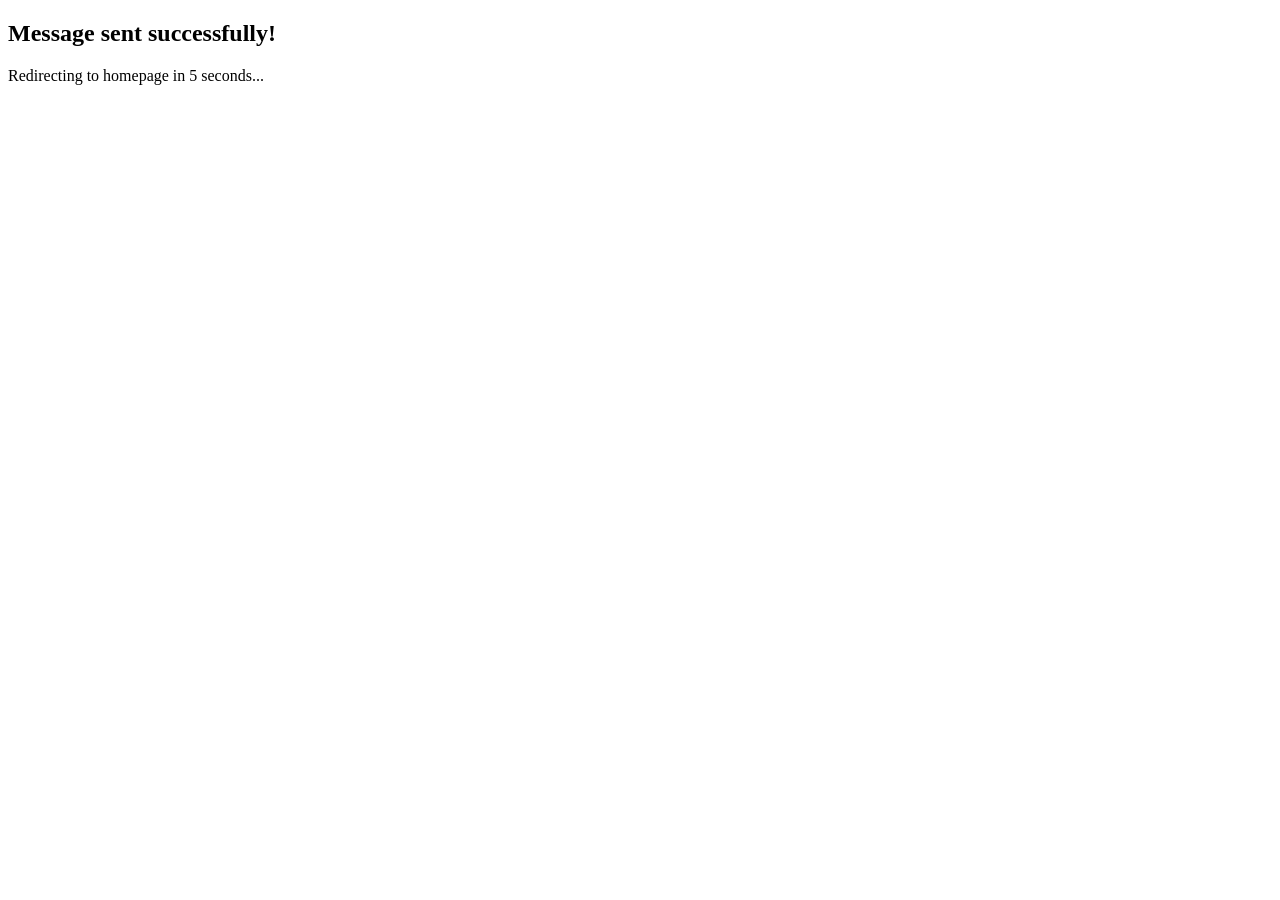
==== thankyou.html @ eb83bc92 "redirect" ====
<!DOCTYPE html>
<html>
<head>
  <title>Thank You</title>
</head>

<body>

  <h2>Message sent successfully!</h2>
  <p>Redirecting to homepage in 5 seconds...</p>

  <script>
    setTimeout(function () {

      // Redirect to homepage
      window.location.href = "/";

    }, 5000);
  </script>

</body>
</html>
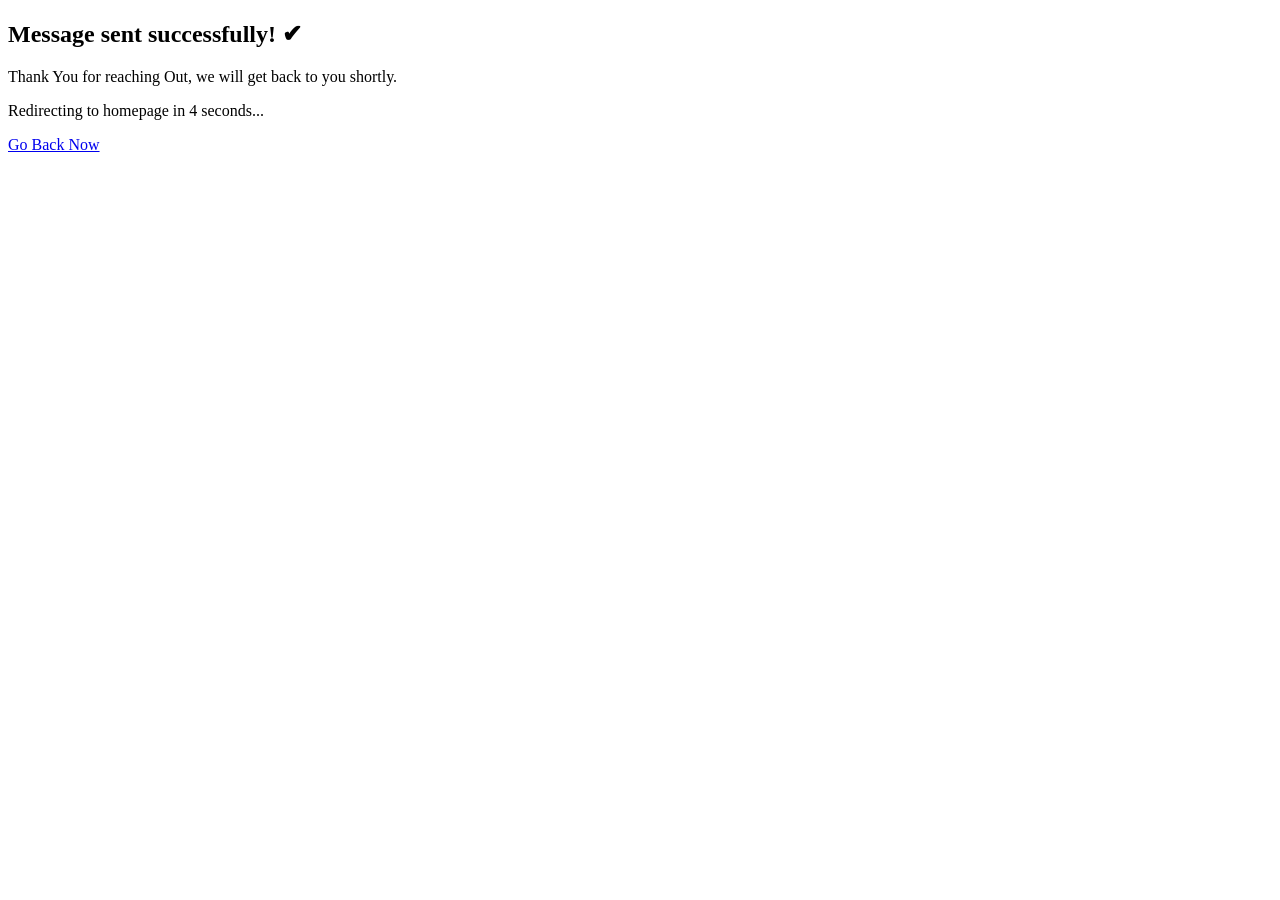
==== commit 29837625: "edit" ====
--- a/thankyou.html
+++ b/thankyou.html
@@ -6,16 +6,23 @@
 
 <body>
 
-  <h2>Message sent successfully!</h2>
-  <p>Redirecting to homepage in 5 seconds...</p>
+  <h2>Message sent successfully! ✔</h2>
+  <p>
+      Thank You for reaching Out, we will get back to you shortly.
+  </p>
+  <p>Redirecting to homepage in <span id="countdown"> 5 </span>  seconds...</p>
+  <a href="index.html">Go Back Now</a>
+
 
   <script>
-    setTimeout(function () {
-
-      // Redirect to homepage
-      window.location.href = "/";
-
-    }, 5000);
+    let seconds = 5;
+    setInterval(()=>{
+      seconds --;
+      document.getElementById('countdown').textContent = seconds;
+      if (seconds <= 0) {
+        window.location.href = 'index.html';
+      }
+    }, 1000)
   </script>
 
 </body>
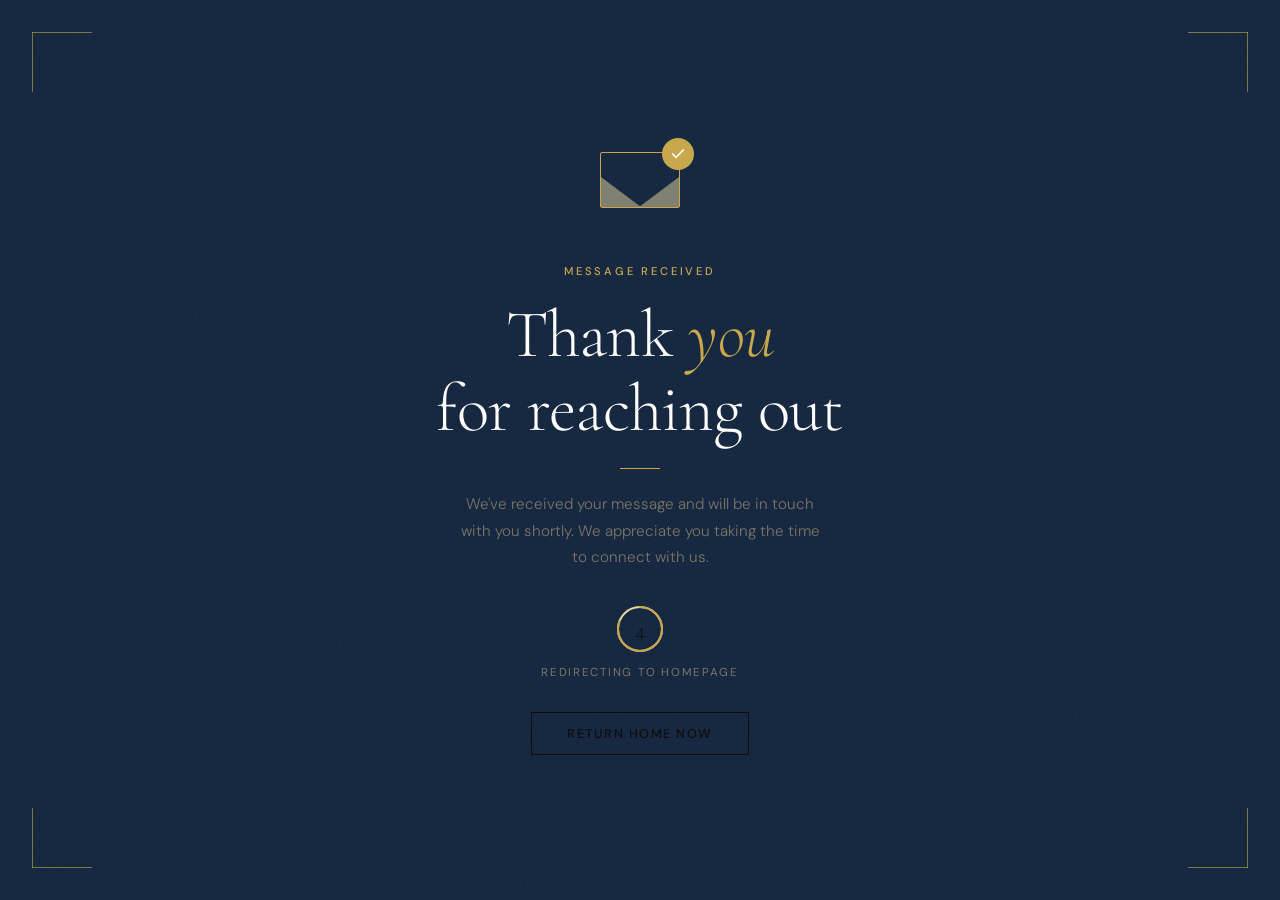
==== commit 80b7af9d: "updated the thank you page" ====
--- a/thankyou.html
+++ b/thankyou.html
@@ -1,20 +1,88 @@
-<!DOCTYPE html>
+<!-- <!DOCTYPE html>
 <html>
 <head>
   <title>Thank You</title>
+  <link rel="stylesheet" href="new.css">
+  <link rel="stylesheet" href="thanks.css">
 </head>
 
 <body>
-
-  <h2>Message sent successfully! ✔</h2>
-  <p>
+<div class="thnkmsg">
+  <div class="msgcnts">
+  <h1 class="line-gold">Message sent Successfully! ✔</h1>
+  <p class="one">
       Thank You for reaching Out, we will get back to you shortly.
   </p>
-  <p>Redirecting to homepage in <span id="countdown"> 5 </span>  seconds...</p>
-  <a href="index.html">Go Back Now</a>
+  <p class="hero-sub">Redirecting to homepage in <span id="countdown"> 5 </span>  seconds...</p>
+  
+  <div class="back"><a href="index.html">Go Back Now</a></div>
+</div>
+</div> -->
+<!DOCTYPE html>
+<html lang="en">
+<head>
+  <meta charset="UTF-8">
+  <meta name="viewport" content="width=device-width, initial-scale=1.0">
+  <title>Message Sent — Thank You</title>
+  <link href="https://fonts.googleapis.com/css2?family=Cormorant+Garamond:ital,wght@0,300;0,400;1,300&family=DM+Sans:wght@300;400;500&display=swap" rel="stylesheet">
+  <link rel="stylesheet" href="new.css">
+  <link rel="stylesheet" href="thanks.css">
+ 
+</head>
+<body>
 
+  <div class="corner tl"></div>
+  <div class="corner tr"></div>
+  <div class="corner bl"></div>
+  <div class="corner br"></div>
 
-  <script>
+  <div class="page">
+    <div class="card">
+
+      <div class="envelope-wrap">
+        <div class="envelope">
+          <div class="env-body">
+            <div class="env-flap"></div>
+            <div class="env-bottom-l"></div>
+            <div class="env-bottom-r"></div>
+          </div>
+        </div>
+        <div class="check-circle">
+          <svg viewBox="0 0 24 24"><polyline points="20 6 9 17 4 12"/></svg>
+        </div>
+      </div>
+
+      <p class="eyebrow">Message Received</p>
+
+      <h1>Thank <em>you</em><br>for reaching out</h1>
+
+      <div class="divider"></div>
+
+      <p class="body">
+        We've received your message and will be in touch with you shortly. We appreciate you taking the time to connect with us.
+      </p>
+
+      <div class="timer-wrap">
+        <div class="ring-container">
+          <svg class="ring-svg" width="52" height="52" viewBox="0 0 52 52">
+            <circle class="ring-bg" cx="26" cy="26" r="22"/>
+            <circle class="ring-progress" id="ringProgress" cx="26" cy="26" r="22"/>
+          </svg>
+          <span class="ring-number" id="countdownNum">5</span>
+        </div>
+        <span class="timer-label">Redirecting to homepage</span>
+      </div>
+
+      <a href="index.html" class="btn" id="homeBtn"><span>Return Home Now</span></a>
+
+    </div>
+  </div>
+
+  
+
+</body>
+</html>
+  <!-- <script>
     let seconds = 5;
     setInterval(()=>{
       seconds --;
@@ -23,7 +91,8 @@
         window.location.href = 'index.html';
       }
     }, 1000)
-  </script>
+  </script> -->
 
+  <script src="thanks.js"></script>
 </body>
 </html>
--- a/new.css
+++ b/new.css
@@ -0,0 +1,251 @@
+
+:root {
+  --navy: #0D1E33;
+  --navy-mid: #162840;
+  --navy-light: #1E3A57;
+  --gold: #C9A84C;
+  --gold-light: #E2C06A;
+  --gold-pale: rgba(201,168,76,0.12);
+  --gold-border: rgba(201,168,76,0.25);
+  --white: #FFFFFF;
+  --off-white: #F7F6F2;
+  --text-muted: rgba(255,255,255,0.45);
+  --text-dim: rgba(255,255,255,0.65);
+  --c-trade: #2A7F62;
+  --c-auto: #4A6FA5;
+  --c-agri: #5A8A3C;
+  --c-life: #A0547A;
+  --c-tech: #2980B9;
+  --c-energy: #C97B2A;
+  --c-edu: #6B5EA8;
+}
+*,*::before,*::after{box-sizing:border-box;margin:0;padding:0}
+html{scroll-behavior:smooth;font-size:16px}
+body{font-family:'Outfit',sans-serif;background:var(--navy);color:var(--white);overflow-x:hidden}
+h1,h2,h3,h4{font-family:'Playfair Display',serif}
+::-webkit-scrollbar{width:3px}
+::-webkit-scrollbar-track{background:var(--navy)}
+::-webkit-scrollbar-thumb{background:var(--gold)}
+
+/* ─── NAV ─────────────────────────────────────── */
+nav{position:fixed;top:0;left:0;right:0;z-index:200;padding:24px 60px;display:flex;align-items:center;justify-content:space-between;transition:all 0.5s ease}
+nav.solid{background:rgba(13,30,51,0.96);backdrop-filter:blur(16px);padding:16px 60px;border-bottom:1px solid var(--gold-border)}
+.logo{display:flex;align-items:center;gap:16px;text-decoration:none}
+.logo-mark{width:42px;height:42px;position:relative;flex-shrink:0}
+.logo-mark svg{width:100%;height:100%}
+.logo-text{font-family:'Playfair Display',serif;font-weight:700;font-size:17px;color:#fff;letter-spacing:1.5px;line-height:1}
+.logo-text em{display:block;font-style:normal;font-family:'Outfit',sans-serif;font-weight:400;font-size:9px;letter-spacing:5px;color:var(--gold);margin-top:3px;text-transform:uppercase}
+.nav-links{display:flex;align-items:center;gap:40px}
+.nav-links a{color:rgba(255,255,255,0.7);text-decoration:none;font-size:12px;letter-spacing:2px;text-transform:uppercase;font-weight:500;transition:color 0.2s}
+.nav-links a:hover{color:var(--gold)}
+.nav-btn{background:transparent;border:1px solid var(--gold);color:var(--gold)!important;padding:10px 26px;font-size:11px!important;letter-spacing:2.5px!important;transition:all 0.3s!important}
+.nav-btn:hover{background:var(--gold)!important;color:var(--navy)!important}
+.hamburger{display:none;flex-direction:column;gap:5px;cursor:pointer;padding:4px}
+.hamburger span{display:block;width:24px;height:1.5px;background:var(--white);transition:all 0.3s}
+
+/* ─── HERO ────────────────────────────────────── */
+.hero{min-height:100vh;background:var(--navy);position:relative;overflow:hidden;display:flex;flex-direction:column;justify-content:center}
+.hero-bg{position:absolute;inset:0;
+  background:
+    radial-gradient(ellipse 50% 70% at 15% 50%, rgba(201,168,76,0.06) 0%, transparent 60%),
+    radial-gradient(ellipse 60% 50% at 85% 30%, rgba(36,113,163,0.08) 0%, transparent 55%),
+    linear-gradient(160deg, #0D1E33 0%, #0A1828 50%, #0D1E33 100%);
+}
+.hero-lines{position:absolute;inset:0;overflow:hidden;pointer-events:none}
+.hero-lines::before{
+  content:'';position:absolute;inset:0;
+  background-image:
+    linear-gradient(rgba(201,168,76,0.03) 1px,transparent 1px),
+    linear-gradient(90deg,rgba(201,168,76,0.03) 1px,transparent 1px);
+  background-size:80px 80px;
+}
+.hero-arc{position:absolute;right:-100px;top:50%;transform:translateY(-50%);width:700px;height:700px;border-radius:50%;border:1px solid rgba(201,168,76,0.04);pointer-events:none}
+.hero-arc::before{content:'';position:absolute;inset:60px;border-radius:50%;border:1px solid rgba(201,168,76,0.04)}
+.hero-arc::after{content:'';position:absolute;inset:120px;border-radius:50%;border:1px solid rgba(201,168,76,0.04)}
+
+.hero-inner{position:relative;z-index:2;max-width:1300px;margin:0 auto;padding:0 60px;width:100%;padding-top:100px}
+.hero-eyebrow{display:inline-flex;align-items:center;gap:12px;margin-bottom:40px}
+.hero-eyebrow-line{width:48px;height:1px;background:var(--gold)}
+.hero-eyebrow span{font-size:11px;letter-spacing:5px;text-transform:uppercase;color:var(--gold);font-weight:500}
+
+.hero-headline{margin-bottom:24px}
+.hero-headline h1{font-size:clamp(48px,6.5vw,90px);font-weight:900;line-height:0.95;color:#fff;letter-spacing:-1px}
+.hero-headline h1 .line-gold{color:var(--gold)}
+.hero-headline h1 .line-outline{-webkit-text-stroke:1px rgba(255,255,255,0.35);-webkit-text-fill-color:transparent;color:transparent}
+
+.hero-sub{font-size:clamp(15px,1.5vw,19px);color:var(--text-dim);font-weight:300;line-height:1.8;max-width:560px;margin-bottom:56px;font-family:'Playfair Display',serif;font-style:italic}
+
+/* Divisions ticker in hero */
+.hero-divs{display:flex;flex-wrap:wrap;gap:12px;margin-bottom:64px}
+.hdiv{display:inline-flex;align-items:center;gap:9px;padding:10px 20px;border:1px solid rgba(255,255,255,0.1);border-radius:2px;background:rgba(255,255,255,0.03);transition:all 0.3s;cursor:default}
+.hdiv:hover{border-color:var(--dcolor,var(--gold));background:rgba(255,255,255,0.06)}
+.hdiv-dot{width:8px;height:8px;border-radius:50%;background:var(--dcolor,var(--gold));flex-shrink:0}
+.hdiv span{font-size:12px;letter-spacing:1px;color:rgba(255,255,255,0.65);font-weight:500;text-transform:uppercase;white-space:nowrap}
+
+.hero-actions{display:flex;align-items:center;gap:24px;flex-wrap:wrap}
+.btn-gold{background:var(--gold);color:var(--navy);padding:16px 44px;font-size:12px;font-weight:600;letter-spacing:2.5px;text-transform:uppercase;text-decoration:none;border:none;cursor:pointer;transition:all 0.3s;display:inline-block;font-family:'Outfit',sans-serif}
+.btn-gold:hover{background:var(--gold-light);transform:translateY(-2px);box-shadow:0 12px 32px rgba(201,168,76,0.25)}
+.btn-ghost{color:rgba(255,255,255,0.6);padding:16px 44px;font-size:12px;font-weight:500;letter-spacing:2.5px;text-transform:uppercase;text-decoration:none;border:1px solid rgba(255,255,255,0.15);transition:all 0.3s;display:inline-block;font-family:'Outfit',sans-serif}
+.btn-ghost:hover{border-color:var(--gold);color:var(--gold)}
+
+.hero-scroll{position:absolute;bottom:48px;left:60px;display:flex;align-items:center;gap:16px;z-index:2}
+.scroll-bar{width:1px;height:48px;background:linear-gradient(to bottom,var(--gold),transparent);animation:scrollpulse 2s ease-in-out infinite}
+@keyframes scrollpulse{0%,100%{opacity:0.6;transform:scaleY(1)}50%{opacity:1;transform:scaleY(1.15)}}
+.scroll-label{font-size:9px;letter-spacing:4px;text-transform:uppercase;color:rgba(255,255,255,0.3);writing-mode:vertical-rl}
+
+/* ─── TICKER STRIP ────────────────────────────── */
+.strip{background:var(--gold);padding:18px 0;overflow:hidden}
+.strip-track{display:flex;gap:0;animation:ticker 30s linear infinite;width:max-content}
+@keyframes ticker{from{transform:translateX(0)}to{transform:translateX(-50%)}}
+.strip-item{display:flex;align-items:center;gap:28px;padding:0 28px}
+.strip-item span{font-size:10px;font-weight:700;letter-spacing:3.5px;text-transform:uppercase;color:var(--navy);white-space:nowrap}
+.strip-item i{font-style:normal;color:rgba(13,30,51,0.35);font-size:18px;line-height:1}
+
+/* ─── SECTION BASE ────────────────────────────── */
+.section{padding:130px 0}
+.container{max-width:1300px;margin:0 auto;padding:0 60px}
+.label{display:flex;align-items:center;gap:16px;margin-bottom:18px}
+.label::before{content:'';width:36px;height:1px;background:var(--gold)}
+.label span{font-size:10px;letter-spacing:5px;text-transform:uppercase;color:var(--gold);font-weight:600}
+.section-title{font-size:clamp(36px,4vw,58px);color:var(--white);font-weight:700;line-height:1.05;margin-bottom:20px}
+.section-title.dark{color:var(--navy)}
+.section-body{font-size:17px;line-height:1.85;color:var(--text-dim);max-width:600px}
+.section-body.dark{color:rgba(13,30,51,0.65)}
+
+/* ─── ABOUT ───────────────────────────────────── */
+.about-section{background:var(--off-white);padding:130px 0}
+.about-grid{display:grid;grid-template-columns:1fr 1fr;gap:100px;align-items:center}
+.about-visual{position:relative;height:520px}
+.av-main{position:absolute;top:0;left:0;width:320px;height:360px;background:var(--navy);overflow:hidden}
+.av-main::after{content:'JJL';position:absolute;bottom:-10px;right:-10px;font-family:'Playfair Display',serif;font-size:120px;font-weight:900;color:rgba(201,168,76,0.06);line-height:1}
+.av-main-inner{position:relative;z-index:1;padding:40px;height:100%;display:flex;flex-direction:column;justify-content:flex-end}
+.av-main-inner h3{font-size:20px;color:#fff;font-weight:700;margin-bottom:8px}
+.av-main-inner p{font-size:13px;color:rgba(255,255,255,0.5);line-height:1.6}
+.av-gold{position:absolute;bottom:60px;right:0;width:200px;background:var(--gold);padding:28px}
+.av-gold-num{font-family:'Playfair Display',serif;font-size:52px;font-weight:900;color:var(--navy);line-height:1}
+.av-gold-label{font-size:10px;letter-spacing:2px;text-transform:uppercase;color:var(--navy);opacity:0.7;margin-top:4px}
+.av-white{position:absolute;top:160px;right:30px;width:160px;background:#fff;border:1px solid rgba(13,30,51,0.08);padding:22px;box-shadow:0 20px 60px rgba(13,30,51,0.1)}
+.av-white-num{font-family:'Playfair Display',serif;font-size:38px;font-weight:900;color:var(--navy);line-height:1}
+.av-white-label{font-size:10px;letter-spacing:1.5px;text-transform:uppercase;color:rgba(13,30,51,0.5);margin-top:4px}
+.about-pillars{display:flex;flex-direction:column;gap:0;margin-top:48px}
+.pillar{display:flex;align-items:flex-start;gap:20px;padding:20px 0;border-bottom:1px solid rgba(13,30,51,0.08)}
+.pillar:last-child{border-bottom:none}
+.pillar-num{font-family:'Playfair Display',serif;font-size:24px;font-weight:700;color:var(--gold);min-width:32px;line-height:1}
+.pillar h4{font-size:15px;font-weight:600;color:var(--navy);margin-bottom:4px}
+.pillar p{font-size:13px;color:rgba(13,30,51,0.55);line-height:1.65}
+
+/* ─── DIVISIONS ───────────────────────────────── */
+.divs-section{background:var(--navy-mid);padding:130px 0}
+.divs-header{display:flex;justify-content:space-between;align-items:flex-end;margin-bottom:72px;gap:40px;flex-wrap:wrap}
+.divs-grid{display:grid;grid-template-columns:repeat(3,1fr);gap:1px;background:rgba(255,255,255,0.04)}
+.div-card{background:var(--navy);padding:48px 40px;position:relative;overflow:hidden;transition:all 0.4s;border:1px solid rgba(255,255,255,0.04)}
+.div-card::before{content:'';position:absolute;inset:0;background:linear-gradient(135deg,var(--dc,transparent) 0%,transparent 60%);opacity:0;transition:opacity 0.4s}
+.div-card:hover::before{opacity:0.05}
+.div-card:hover{transform:translateY(-6px);border-color:rgba(255,255,255,0.1);box-shadow:0 24px 60px rgba(0,0,0,0.3)}
+.div-top-bar{position:absolute;top:0;left:0;right:0;height:2px;background:var(--dc,var(--gold));transform:scaleX(0);transform-origin:left;transition:transform 0.4s}
+.div-card:hover .div-top-bar{transform:scaleX(1)}
+.div-num{font-family:'Playfair Display',serif;font-size:64px;font-weight:900;position:absolute;top:24px;right:28px;color:rgba(255,255,255,0.03);line-height:1;pointer-events:none}
+.div-icon{width:52px;height:52px;border-radius:3px;background:rgba(255,255,255,0.05);display:flex;align-items:center;justify-content:center;margin-bottom:28px;border:1px solid rgba(255,255,255,0.07)}
+.div-name{font-size:21px;color:#fff;font-weight:700;margin-bottom:14px;line-height:1.2;position:relative}
+.div-desc{font-size:14px;color:rgba(255,255,255,0.45);line-height:1.75;position:relative}
+.div-services{margin-top:24px;display:flex;flex-direction:column;gap:6px;position:relative}
+.div-services li{font-size:12px;color:rgba(255,255,255,0.3);list-style:none;padding-left:16px;position:relative;line-height:1.5}
+.div-services li::before{content:'—';position:absolute;left:0;color:var(--dc,var(--gold));opacity:0.5}
+.div-badge{display:inline-flex;align-items:center;gap:7px;margin-top:28px;padding:6px 14px;border:1px solid rgba(255,255,255,0.1);font-size:9px;letter-spacing:2.5px;text-transform:uppercase;color:rgba(255,255,255,0.35);position:relative}
+.div-badge-dot{width:6px;height:6px;border-radius:50%;background:var(--dc,var(--gold))}
+
+/* ─── VALUES ──────────────────────────────────── */
+.vals-section{background:var(--off-white);padding:130px 0}
+.vals-grid{display:grid;grid-template-columns:repeat(4,1fr);gap:2px;margin-top:64px;background:rgba(13,30,51,0.06)}
+.val-card{background:var(--off-white);padding:44px 36px;border-bottom:3px solid transparent;transition:all 0.3s;position:relative;overflow:hidden}
+.val-card::after{content:'';position:absolute;bottom:0;left:0;right:0;height:3px;background:var(--gold);transform:scaleX(0);transition:transform 0.4s}
+.val-card:hover::after{transform:scaleX(1)}
+.val-card:hover{background:#fff;box-shadow:0 16px 48px rgba(13,30,51,0.08)}
+.val-icon{margin-bottom:28px}
+.val-card h3{font-size:22px;color:var(--navy);font-weight:700;margin-bottom:12px}
+.val-card p{font-size:14px;color:rgba(13,30,51,0.55);line-height:1.75}
+
+/* ─── LEADERSHIP ──────────────────────────────── */
+.lead-section{background:var(--navy);padding:130px 0}
+.lead-inner{display:grid;grid-template-columns:1fr 1fr;gap:100px;align-items:center;margin-top:64px}
+.lead-card{background:var(--navy-mid);border:1px solid var(--gold-border);padding:64px;position:relative;overflow:hidden}
+.lead-card::before{content:'';position:absolute;top:0;left:0;right:0;height:1px;background:linear-gradient(to right,var(--gold),transparent)}
+.lead-card::after{content:'"';position:absolute;bottom:-30px;right:28px;font-family:'Playfair Display',serif;font-size:220px;font-weight:900;color:rgba(201,168,76,0.04);line-height:1;pointer-events:none}
+.lead-avatar{width:72px;height:72px;border-radius:50%;background:var(--gold);display:flex;align-items:center;justify-content:center;margin-bottom:28px}
+.lead-avatar span{font-family:'Playfair Display',serif;font-size:26px;font-weight:900;color:var(--navy)}
+.lead-card h3{font-size:28px;color:#fff;font-weight:700;margin-bottom:6px}
+.lead-role{font-size:10px;letter-spacing:4px;text-transform:uppercase;color:var(--gold);margin-bottom:32px;font-weight:600}
+.lead-quote{font-family:'Playfair Display',serif;font-style:italic;font-size:18px;color:rgba(255,255,255,0.6);line-height:1.85;position:relative;z-index:1}
+.lead-right p{font-size:17px;color:var(--text-dim);line-height:1.85;margin-bottom:28px}
+.lead-facts{display:flex;flex-direction:column;gap:0;margin-top:40px}
+.lf{display:flex;align-items:flex-start;gap:20px;padding:20px 0;border-bottom:1px solid rgba(255,255,255,0.07)}
+.lf:last-child{border-bottom:none}
+.lf-icon{width:36px;height:36px;background:var(--gold-pale);border:1px solid var(--gold-border);display:flex;align-items:center;justify-content:center;flex-shrink:0}
+.lf h4{font-size:14px;font-weight:600;color:#fff;margin-bottom:3px}
+.lf p{font-size:13px;color:rgba(255,255,255,0.4);line-height:1.5}
+
+/* ─── CONTACT ─────────────────────────────────── */
+.contact-section{background:var(--navy-mid);padding:130px 0}
+.contact-grid{display:grid;grid-template-columns:1fr 1.3fr;gap:100px;margin-top:64px;align-items:start}
+.contact-info h3{font-size:22px;color:#fff;font-weight:700;margin-bottom:20px}
+.contact-intro{font-size:16px;color:var(--text-dim);line-height:1.85;margin-bottom:52px}
+.citem{display:flex;align-items:flex-start;gap:16px;margin-bottom:32px}
+.cicon{width:40px;height:40px;background:var(--gold-pale);border:1px solid var(--gold-border);display:flex;align-items:center;justify-content:center;flex-shrink:0}
+.citem h4{font-size:11px;letter-spacing:2.5px;text-transform:uppercase;color:var(--gold);margin-bottom:5px;font-weight:600;font-family:'Outfit',sans-serif}
+.citem p, .citem a{font-size:15px;color:var(--text-dim);line-height:1.6;text-decoration:none}
+.citem a:hover{color:var(--gold)}
+.cform{background:rgba(255,255,255,0.03);border:1px solid rgba(255,255,255,0.07);padding:52px}
+.frow{display:grid;grid-template-columns:1fr 1fr;gap:20px}
+.fg{display:flex;flex-direction:column;gap:8px;margin-bottom:20px}
+.fg label{font-size:10px;letter-spacing:3px;text-transform:uppercase;color:rgba(255,255,255,0.4);font-weight:600}
+.fg input,.fg select,.fg textarea{background:rgba(255,255,255,0.04);border:1px solid rgba(255,255,255,0.1);padding:14px 18px;color:#fff;font-size:14px;font-family:'Outfit',sans-serif;outline:none;transition:border-color 0.2s;width:100%;appearance:none}
+.fg input::placeholder,.fg textarea::placeholder{color:rgba(255,255,255,0.2)}
+.fg input:focus,.fg select:focus,.fg textarea:focus{border-color:var(--gold)}
+.fg select option{background:var(--navy-mid);color:#fff}
+.fg textarea{height:120px;resize:vertical}
+.fsub{width:100%;background:var(--gold);color:var(--navy);padding:16px;font-size:12px;font-weight:700;letter-spacing:3px;text-transform:uppercase;border:none;cursor:pointer;font-family:'Outfit',sans-serif;transition:all 0.3s;margin-top:8px}
+.fsub:hover{background:var(--gold-light)}
+
+/* ─── FOOTER ──────────────────────────────────── */
+footer{background:var(--navy);border-top:1px solid rgba(255,255,255,0.06);padding:80px 0 0}
+.footer-grid{display:grid;grid-template-columns:2fr 1fr 1fr 1fr;gap:60px;padding-bottom:60px;border-bottom:1px solid rgba(255,255,255,0.06)}
+.footer-brand p{font-size:14px;color:rgba(255,255,255,0.35);line-height:1.85;margin-top:24px;max-width:280px}
+.footer-tagline{font-family:'Playfair Display',serif;font-style:italic;font-size:13px;color:rgba(255,255,255,0.2);margin-top:16px}
+.fcol h4{font-size:10px;letter-spacing:4px;text-transform:uppercase;color:var(--gold);font-weight:700;margin-bottom:24px}
+.fcol ul{list-style:none;display:flex;flex-direction:column;gap:12px}
+.fcol ul li a{font-size:14px;color:rgba(255,255,255,0.4);text-decoration:none;transition:color 0.2s}
+.fcol ul li a:hover{color:rgba(255,255,255,0.8)}
+.footer-bot{display:flex;justify-content:space-between;align-items:center;padding:28px 0;flex-wrap:wrap;gap:16px}
+.footer-bot p{font-size:12px;color:rgba(255,255,255,0.2);letter-spacing:0.5px}
+.footer-bot span{font-size:11px;color:rgba(255,255,255,0.15);letter-spacing:1px}
+.footer-gold-bar{height:3px;background:linear-gradient(to right,var(--gold-light),var(--gold),rgba(201,168,76,0.1))}
+
+/* ─── REVEAL ANIMATIONS ───────────────────────── */
+.reveal{opacity:0;transform:translateY(30px);transition:opacity 0.7s ease,transform 0.7s ease}
+.reveal.visible{opacity:1;transform:translateY(0)}
+.d1{transition-delay:0.1s}.d2{transition-delay:0.2s}.d3{transition-delay:0.3s}.d4{transition-delay:0.4s}
+
+/* ─── RESPONSIVE ──────────────────────────────── */
+@media(max-width:1024px){
+  nav{padding:20px 32px}nav.solid{padding:14px 32px}
+  .hero-inner{padding:0 32px;padding-top:90px}
+  .container{padding:0 32px}
+  .about-grid,.lead-inner,.contact-grid{grid-template-columns:1fr;gap:60px}
+  .about-visual{height:340px}
+  .divs-grid{grid-template-columns:repeat(2,1fr)}
+  .vals-grid{grid-template-columns:repeat(2,1fr)}
+  .footer-grid{grid-template-columns:1fr 1fr;gap:40px}
+}
+@media(max-width:768px){
+  .nav-links{display:none}
+  .hamburger{display:flex}
+  .hero-inner{padding:0 24px;padding-top:80px}
+  .container{padding:0 24px}
+  .section{padding:90px 0}
+  .divs-grid{grid-template-columns:1fr}
+  .vals-grid{grid-template-columns:1fr}
+  .frow{grid-template-columns:1fr}
+  .footer-grid{grid-template-columns:1fr}
+  .hero-divs{gap:8px}
+  .hdiv span{font-size:10px}
+}
--- a/thanks.css
+++ b/thanks.css
@@ -0,0 +1,329 @@
+
+    *, *::before, *::after { margin: 0; padding: 0; box-sizing: border-box; }
+
+    :root {
+      --ink: #0e0e0e;
+      --paper: #162840;
+      --gold: #c9a84c;
+      --gold-light: #e8d5a3;
+      --muted: #7a7468;
+    }
+
+    html, body {
+      height: 100%;
+      background: var(--paper);
+      font-family: 'DM Sans', sans-serif;
+      color: var(--ink);
+      overflow: hidden;
+    }
+
+    /* Grain texture overlay */
+    body::before {
+      content: '';
+      position: fixed;
+      inset: 0;
+      background-image: url("data:image/svg+xml,%3Csvg viewBox='0 0 256 256' xmlns='http://www.w3.org/2000/svg'%3E%3Cfilter id='noise'%3E%3CfeTurbulence type='fractalNoise' baseFrequency='0.9' numOctaves='4' stitchTiles='stitch'/%3E%3C/filter%3E%3Crect width='100%25' height='100%25' filter='url(%23noise)' opacity='0.04'/%3E%3C/svg%3E");
+      pointer-events: none;
+      z-index: 100;
+      opacity: 0.4;
+    }
+
+    .page {
+      height: 100vh;
+      display: flex;
+      align-items: center;
+      justify-content: center;
+      position: relative;
+    }
+
+    /* Decorative corner lines */
+    .corner {
+      position: fixed;
+      width: 60px;
+      height: 60px;
+    }
+    .corner::before, .corner::after {
+      content: '';
+      position: absolute;
+      background: var(--gold);
+      opacity: 0.6;
+    }
+    .corner::before { width: 1px; height: 100%; }
+    .corner::after  { width: 100%; height: 1px; }
+    .corner.tl { top: 32px; left: 32px; }
+    .corner.tl::before { top: 0; left: 0; }
+    .corner.tl::after  { top: 0; left: 0; }
+    .corner.tr { top: 32px; right: 32px; transform: scaleX(-1); }
+    .corner.tr::before { top: 0; left: 0; }
+    .corner.tr::after  { top: 0; left: 0; }
+    .corner.bl { bottom: 32px; left: 32px; transform: scaleY(-1); }
+    .corner.bl::before { top: 0; left: 0; }
+    .corner.bl::after  { top: 0; left: 0; }
+    .corner.br { bottom: 32px; right: 32px; transform: scale(-1); }
+    .corner.br::before { top: 0; left: 0; }
+    .corner.br::after  { top: 0; left: 0; }
+
+    /* Envelope icon */
+    .envelope-wrap {
+      position: relative;
+      width: 80px;
+      height: 80px;
+      margin: 0 auto 2rem;
+      opacity: 0;
+      transform: translateY(20px);
+      animation: fadeUp 0.8s cubic-bezier(0.22, 1, 0.36, 1) 0.2s forwards;
+    }
+
+    .envelope {
+      width: 80px;
+      height: 56px;
+      position: relative;
+      margin-top: 12px;
+    }
+
+    .env-body {
+      width: 80px;
+      height: 56px;
+      border: 1.5px solid var(--gold);
+      border-radius: 2px;
+      position: relative;
+      background: transparent;
+      overflow: hidden;
+    }
+
+    .env-flap {
+      position: absolute;
+      top: 0; left: 0;
+      width: 0;
+      height: 0;
+      border-left: 40px solid transparent;
+      border-right: 40px solid transparent;
+      border-top: 28px solid var(--gold);
+      opacity: 0.7;
+      transform-origin: top center;
+      animation: flapOpen 0.6s ease 1s forwards;
+    }
+
+    .env-bottom-l {
+      position: absolute;
+      bottom: 0; left: 0;
+      width: 0; height: 0;
+      border-bottom: 30px solid var(--gold-light);
+      border-right: 40px solid transparent;
+      opacity: 0.5;
+    }
+    .env-bottom-r {
+      position: absolute;
+      bottom: 0; right: 0;
+      width: 0; height: 0;
+      border-bottom: 30px solid var(--gold-light);
+      border-left: 40px solid transparent;
+      opacity: 0.5;
+    }
+
+    .check-circle {
+      position: absolute;
+      top: -14px;
+      right: -14px;
+      width: 32px;
+      height: 32px;
+      background: var(--gold);
+      border-radius: 50%;
+      display: flex;
+      align-items: center;
+      justify-content: center;
+      opacity: 0;
+      transform: scale(0);
+      animation: popIn 0.5s cubic-bezier(0.34, 1.56, 0.64, 1) 1.2s forwards;
+    }
+
+    .check-circle svg {
+      width: 16px;
+      height: 16px;
+      stroke: #fff;
+      stroke-width: 2.5;
+      fill: none;
+      stroke-linecap: round;
+      stroke-linejoin: round;
+    }
+
+    /* Card */
+    .card {
+      text-align: center;
+      max-width: 480px;
+      padding: 0 2rem;
+      opacity: 0;
+      transform: translateY(30px);
+      animation: fadeUp 1s cubic-bezier(0.22, 1, 0.36, 1) 0.1s forwards;
+    }
+
+    .eyebrow {
+      font-size: 0.7rem;
+      letter-spacing: 0.25em;
+      text-transform: uppercase;
+      color: var(--gold);
+      font-weight: 500;
+      margin-bottom: 1.2rem;
+      opacity: 0;
+      animation: fadeUp 0.8s ease 0.5s forwards;
+    }
+
+    h1 {
+      font-family: 'Cormorant Garamond', serif;
+      font-size: clamp(2.8rem, 7vw, 4.2rem);
+      font-weight: 300;
+      line-height: 1.1;
+      letter-spacing: -0.01em;
+      color: #fff;
+      margin-bottom: 1.2rem;
+      opacity: 0;
+      animation: fadeUp 0.9s ease 0.6s forwards;
+    }
+
+    h1 em {
+      font-style: italic;
+      color: var(--gold);
+    }
+
+    .divider {
+      width: 40px;
+      height: 1px;
+      background: var(--gold);
+      margin: 1.4rem auto;
+      opacity: 0;
+      animation: expandLine 0.8s ease 0.9s forwards;
+    }
+
+    p.body {
+      font-size: 0.95rem;
+      font-weight: 300;
+      line-height: 1.75;
+      color: var(--muted);
+      max-width: 360px;
+      margin: 0 auto 2rem;
+      opacity: 0;
+      animation: fadeUp 0.8s ease 1s forwards;
+    }
+
+    /* Timer ring */
+    .timer-wrap {
+      display: flex;
+      flex-direction: column;
+      align-items: center;
+      gap: 0.6rem;
+      margin-bottom: 2rem;
+      opacity: 0;
+      animation: fadeUp 0.8s ease 1.1s forwards;
+    }
+
+    .ring-svg {
+      transform: rotate(-90deg);
+    }
+
+    .ring-bg {
+      fill: none;
+      stroke: var(--gold-light);
+      stroke-width: 2;
+    }
+
+    .ring-progress {
+      fill: none;
+      stroke: var(--gold);
+      stroke-width: 2;
+      stroke-linecap: round;
+      stroke-dasharray: 138.2;
+      stroke-dashoffset: 0;
+      transition: stroke-dashoffset 1s linear;
+    }
+
+    .ring-number {
+      position: absolute;
+      font-family: 'Cormorant Garamond', serif;
+      font-size: 1.4rem;
+      font-weight: 300;
+      color: var(--ink);
+      top: 50%;
+      left: 50%;
+      transform: translate(-50%, -50%);
+    }
+
+    .ring-container {
+      position: relative;
+      width: 52px;
+      height: 52px;
+    }
+
+    .timer-label {
+      font-size: 0.72rem;
+      letter-spacing: 0.15em;
+      text-transform: uppercase;
+      color: var(--muted);
+      font-weight: 400;
+    }
+
+    /* Button */
+    .btn {
+      display: inline-block;
+      padding: 0.75rem 2.2rem;
+      border: 1.5px solid var(--ink);
+      color: var(--ink);
+      text-decoration: none;
+      font-family: 'DM Sans', sans-serif;
+      font-size: 0.8rem;
+      font-weight: 500;
+      letter-spacing: 0.12em;
+      text-transform: uppercase;
+      transition: all 0.3s ease;
+      position: relative;
+      overflow: hidden;
+      opacity: 0;
+      animation: fadeUp 0.8s ease 1.3s forwards;
+    }
+
+    .btn::before {
+      content: '';
+      position: absolute;
+      inset: 0;
+      background: var(--ink);
+      transform: translateY(100%);
+      transition: transform 0.3s cubic-bezier(0.22, 1, 0.36, 1);
+    }
+
+    .btn:hover::before { transform: translateY(0); }
+    .btn:hover { color: #fff; }
+    .btn span { position: relative; z-index: 1; }
+
+    /* Floating particles */
+    .particle {
+      position: fixed;
+      width: 4px;
+      height: 4px;
+      border-radius: 50%;
+      background: var(--gold);
+      opacity: 0;
+      pointer-events: none;
+    }
+
+    /* Animations */
+    @keyframes fadeUp {
+      to { opacity: 1; transform: translateY(0); }
+    }
+
+    @keyframes expandLine {
+      from { width: 0; opacity: 0; }
+      to { width: 40px; opacity: 1; }
+    }
+
+    @keyframes popIn {
+      to { opacity: 1; transform: scale(1); }
+    }
+
+    @keyframes flapOpen {
+      to { transform: rotateX(180deg); opacity: 0; }
+    }
+
+    @keyframes float {
+      0%   { transform: translateY(0) translateX(0) scale(1); opacity: 0.8; }
+      100% { transform: translateY(-120px) translateX(var(--dx)) scale(0); opacity: 0; }
+    }
+  
--- a/new.css
+++ b/new.css
@@ -0,0 +1,251 @@
+
+:root {
+  --navy: #0D1E33;
+  --navy-mid: #162840;
+  --navy-light: #1E3A57;
+  --gold: #C9A84C;
+  --gold-light: #E2C06A;
+  --gold-pale: rgba(201,168,76,0.12);
+  --gold-border: rgba(201,168,76,0.25);
+  --white: #FFFFFF;
+  --off-white: #F7F6F2;
+  --text-muted: rgba(255,255,255,0.45);
+  --text-dim: rgba(255,255,255,0.65);
+  --c-trade: #2A7F62;
+  --c-auto: #4A6FA5;
+  --c-agri: #5A8A3C;
+  --c-life: #A0547A;
+  --c-tech: #2980B9;
+  --c-energy: #C97B2A;
+  --c-edu: #6B5EA8;
+}
+*,*::before,*::after{box-sizing:border-box;margin:0;padding:0}
+html{scroll-behavior:smooth;font-size:16px}
+body{font-family:'Outfit',sans-serif;background:var(--navy);color:var(--white);overflow-x:hidden}
+h1,h2,h3,h4{font-family:'Playfair Display',serif}
+::-webkit-scrollbar{width:3px}
+::-webkit-scrollbar-track{background:var(--navy)}
+::-webkit-scrollbar-thumb{background:var(--gold)}
+
+/* ─── NAV ─────────────────────────────────────── */
+nav{position:fixed;top:0;left:0;right:0;z-index:200;padding:24px 60px;display:flex;align-items:center;justify-content:space-between;transition:all 0.5s ease}
+nav.solid{background:rgba(13,30,51,0.96);backdrop-filter:blur(16px);padding:16px 60px;border-bottom:1px solid var(--gold-border)}
+.logo{display:flex;align-items:center;gap:16px;text-decoration:none}
+.logo-mark{width:42px;height:42px;position:relative;flex-shrink:0}
+.logo-mark svg{width:100%;height:100%}
+.logo-text{font-family:'Playfair Display',serif;font-weight:700;font-size:17px;color:#fff;letter-spacing:1.5px;line-height:1}
+.logo-text em{display:block;font-style:normal;font-family:'Outfit',sans-serif;font-weight:400;font-size:9px;letter-spacing:5px;color:var(--gold);margin-top:3px;text-transform:uppercase}
+.nav-links{display:flex;align-items:center;gap:40px}
+.nav-links a{color:rgba(255,255,255,0.7);text-decoration:none;font-size:12px;letter-spacing:2px;text-transform:uppercase;font-weight:500;transition:color 0.2s}
+.nav-links a:hover{color:var(--gold)}
+.nav-btn{background:transparent;border:1px solid var(--gold);color:var(--gold)!important;padding:10px 26px;font-size:11px!important;letter-spacing:2.5px!important;transition:all 0.3s!important}
+.nav-btn:hover{background:var(--gold)!important;color:var(--navy)!important}
+.hamburger{display:none;flex-direction:column;gap:5px;cursor:pointer;padding:4px}
+.hamburger span{display:block;width:24px;height:1.5px;background:var(--white);transition:all 0.3s}
+
+/* ─── HERO ────────────────────────────────────── */
+.hero{min-height:100vh;background:var(--navy);position:relative;overflow:hidden;display:flex;flex-direction:column;justify-content:center}
+.hero-bg{position:absolute;inset:0;
+  background:
+    radial-gradient(ellipse 50% 70% at 15% 50%, rgba(201,168,76,0.06) 0%, transparent 60%),
+    radial-gradient(ellipse 60% 50% at 85% 30%, rgba(36,113,163,0.08) 0%, transparent 55%),
+    linear-gradient(160deg, #0D1E33 0%, #0A1828 50%, #0D1E33 100%);
+}
+.hero-lines{position:absolute;inset:0;overflow:hidden;pointer-events:none}
+.hero-lines::before{
+  content:'';position:absolute;inset:0;
+  background-image:
+    linear-gradient(rgba(201,168,76,0.03) 1px,transparent 1px),
+    linear-gradient(90deg,rgba(201,168,76,0.03) 1px,transparent 1px);
+  background-size:80px 80px;
+}
+.hero-arc{position:absolute;right:-100px;top:50%;transform:translateY(-50%);width:700px;height:700px;border-radius:50%;border:1px solid rgba(201,168,76,0.04);pointer-events:none}
+.hero-arc::before{content:'';position:absolute;inset:60px;border-radius:50%;border:1px solid rgba(201,168,76,0.04)}
+.hero-arc::after{content:'';position:absolute;inset:120px;border-radius:50%;border:1px solid rgba(201,168,76,0.04)}
+
+.hero-inner{position:relative;z-index:2;max-width:1300px;margin:0 auto;padding:0 60px;width:100%;padding-top:100px}
+.hero-eyebrow{display:inline-flex;align-items:center;gap:12px;margin-bottom:40px}
+.hero-eyebrow-line{width:48px;height:1px;background:var(--gold)}
+.hero-eyebrow span{font-size:11px;letter-spacing:5px;text-transform:uppercase;color:var(--gold);font-weight:500}
+
+.hero-headline{margin-bottom:24px}
+.hero-headline h1{font-size:clamp(48px,6.5vw,90px);font-weight:900;line-height:0.95;color:#fff;letter-spacing:-1px}
+.hero-headline h1 .line-gold{color:var(--gold)}
+.hero-headline h1 .line-outline{-webkit-text-stroke:1px rgba(255,255,255,0.35);-webkit-text-fill-color:transparent;color:transparent}
+
+.hero-sub{font-size:clamp(15px,1.5vw,19px);color:var(--text-dim);font-weight:300;line-height:1.8;max-width:560px;margin-bottom:56px;font-family:'Playfair Display',serif;font-style:italic}
+
+/* Divisions ticker in hero */
+.hero-divs{display:flex;flex-wrap:wrap;gap:12px;margin-bottom:64px}
+.hdiv{display:inline-flex;align-items:center;gap:9px;padding:10px 20px;border:1px solid rgba(255,255,255,0.1);border-radius:2px;background:rgba(255,255,255,0.03);transition:all 0.3s;cursor:default}
+.hdiv:hover{border-color:var(--dcolor,var(--gold));background:rgba(255,255,255,0.06)}
+.hdiv-dot{width:8px;height:8px;border-radius:50%;background:var(--dcolor,var(--gold));flex-shrink:0}
+.hdiv span{font-size:12px;letter-spacing:1px;color:rgba(255,255,255,0.65);font-weight:500;text-transform:uppercase;white-space:nowrap}
+
+.hero-actions{display:flex;align-items:center;gap:24px;flex-wrap:wrap}
+.btn-gold{background:var(--gold);color:var(--navy);padding:16px 44px;font-size:12px;font-weight:600;letter-spacing:2.5px;text-transform:uppercase;text-decoration:none;border:none;cursor:pointer;transition:all 0.3s;display:inline-block;font-family:'Outfit',sans-serif}
+.btn-gold:hover{background:var(--gold-light);transform:translateY(-2px);box-shadow:0 12px 32px rgba(201,168,76,0.25)}
+.btn-ghost{color:rgba(255,255,255,0.6);padding:16px 44px;font-size:12px;font-weight:500;letter-spacing:2.5px;text-transform:uppercase;text-decoration:none;border:1px solid rgba(255,255,255,0.15);transition:all 0.3s;display:inline-block;font-family:'Outfit',sans-serif}
+.btn-ghost:hover{border-color:var(--gold);color:var(--gold)}
+
+.hero-scroll{position:absolute;bottom:48px;left:60px;display:flex;align-items:center;gap:16px;z-index:2}
+.scroll-bar{width:1px;height:48px;background:linear-gradient(to bottom,var(--gold),transparent);animation:scrollpulse 2s ease-in-out infinite}
+@keyframes scrollpulse{0%,100%{opacity:0.6;transform:scaleY(1)}50%{opacity:1;transform:scaleY(1.15)}}
+.scroll-label{font-size:9px;letter-spacing:4px;text-transform:uppercase;color:rgba(255,255,255,0.3);writing-mode:vertical-rl}
+
+/* ─── TICKER STRIP ────────────────────────────── */
+.strip{background:var(--gold);padding:18px 0;overflow:hidden}
+.strip-track{display:flex;gap:0;animation:ticker 30s linear infinite;width:max-content}
+@keyframes ticker{from{transform:translateX(0)}to{transform:translateX(-50%)}}
+.strip-item{display:flex;align-items:center;gap:28px;padding:0 28px}
+.strip-item span{font-size:10px;font-weight:700;letter-spacing:3.5px;text-transform:uppercase;color:var(--navy);white-space:nowrap}
+.strip-item i{font-style:normal;color:rgba(13,30,51,0.35);font-size:18px;line-height:1}
+
+/* ─── SECTION BASE ────────────────────────────── */
+.section{padding:130px 0}
+.container{max-width:1300px;margin:0 auto;padding:0 60px}
+.label{display:flex;align-items:center;gap:16px;margin-bottom:18px}
+.label::before{content:'';width:36px;height:1px;background:var(--gold)}
+.label span{font-size:10px;letter-spacing:5px;text-transform:uppercase;color:var(--gold);font-weight:600}
+.section-title{font-size:clamp(36px,4vw,58px);color:var(--white);font-weight:700;line-height:1.05;margin-bottom:20px}
+.section-title.dark{color:var(--navy)}
+.section-body{font-size:17px;line-height:1.85;color:var(--text-dim);max-width:600px}
+.section-body.dark{color:rgba(13,30,51,0.65)}
+
+/* ─── ABOUT ───────────────────────────────────── */
+.about-section{background:var(--off-white);padding:130px 0}
+.about-grid{display:grid;grid-template-columns:1fr 1fr;gap:100px;align-items:center}
+.about-visual{position:relative;height:520px}
+.av-main{position:absolute;top:0;left:0;width:320px;height:360px;background:var(--navy);overflow:hidden}
+.av-main::after{content:'JJL';position:absolute;bottom:-10px;right:-10px;font-family:'Playfair Display',serif;font-size:120px;font-weight:900;color:rgba(201,168,76,0.06);line-height:1}
+.av-main-inner{position:relative;z-index:1;padding:40px;height:100%;display:flex;flex-direction:column;justify-content:flex-end}
+.av-main-inner h3{font-size:20px;color:#fff;font-weight:700;margin-bottom:8px}
+.av-main-inner p{font-size:13px;color:rgba(255,255,255,0.5);line-height:1.6}
+.av-gold{position:absolute;bottom:60px;right:0;width:200px;background:var(--gold);padding:28px}
+.av-gold-num{font-family:'Playfair Display',serif;font-size:52px;font-weight:900;color:var(--navy);line-height:1}
+.av-gold-label{font-size:10px;letter-spacing:2px;text-transform:uppercase;color:var(--navy);opacity:0.7;margin-top:4px}
+.av-white{position:absolute;top:160px;right:30px;width:160px;background:#fff;border:1px solid rgba(13,30,51,0.08);padding:22px;box-shadow:0 20px 60px rgba(13,30,51,0.1)}
+.av-white-num{font-family:'Playfair Display',serif;font-size:38px;font-weight:900;color:var(--navy);line-height:1}
+.av-white-label{font-size:10px;letter-spacing:1.5px;text-transform:uppercase;color:rgba(13,30,51,0.5);margin-top:4px}
+.about-pillars{display:flex;flex-direction:column;gap:0;margin-top:48px}
+.pillar{display:flex;align-items:flex-start;gap:20px;padding:20px 0;border-bottom:1px solid rgba(13,30,51,0.08)}
+.pillar:last-child{border-bottom:none}
+.pillar-num{font-family:'Playfair Display',serif;font-size:24px;font-weight:700;color:var(--gold);min-width:32px;line-height:1}
+.pillar h4{font-size:15px;font-weight:600;color:var(--navy);margin-bottom:4px}
+.pillar p{font-size:13px;color:rgba(13,30,51,0.55);line-height:1.65}
+
+/* ─── DIVISIONS ───────────────────────────────── */
+.divs-section{background:var(--navy-mid);padding:130px 0}
+.divs-header{display:flex;justify-content:space-between;align-items:flex-end;margin-bottom:72px;gap:40px;flex-wrap:wrap}
+.divs-grid{display:grid;grid-template-columns:repeat(3,1fr);gap:1px;background:rgba(255,255,255,0.04)}
+.div-card{background:var(--navy);padding:48px 40px;position:relative;overflow:hidden;transition:all 0.4s;border:1px solid rgba(255,255,255,0.04)}
+.div-card::before{content:'';position:absolute;inset:0;background:linear-gradient(135deg,var(--dc,transparent) 0%,transparent 60%);opacity:0;transition:opacity 0.4s}
+.div-card:hover::before{opacity:0.05}
+.div-card:hover{transform:translateY(-6px);border-color:rgba(255,255,255,0.1);box-shadow:0 24px 60px rgba(0,0,0,0.3)}
+.div-top-bar{position:absolute;top:0;left:0;right:0;height:2px;background:var(--dc,var(--gold));transform:scaleX(0);transform-origin:left;transition:transform 0.4s}
+.div-card:hover .div-top-bar{transform:scaleX(1)}
+.div-num{font-family:'Playfair Display',serif;font-size:64px;font-weight:900;position:absolute;top:24px;right:28px;color:rgba(255,255,255,0.03);line-height:1;pointer-events:none}
+.div-icon{width:52px;height:52px;border-radius:3px;background:rgba(255,255,255,0.05);display:flex;align-items:center;justify-content:center;margin-bottom:28px;border:1px solid rgba(255,255,255,0.07)}
+.div-name{font-size:21px;color:#fff;font-weight:700;margin-bottom:14px;line-height:1.2;position:relative}
+.div-desc{font-size:14px;color:rgba(255,255,255,0.45);line-height:1.75;position:relative}
+.div-services{margin-top:24px;display:flex;flex-direction:column;gap:6px;position:relative}
+.div-services li{font-size:12px;color:rgba(255,255,255,0.3);list-style:none;padding-left:16px;position:relative;line-height:1.5}
+.div-services li::before{content:'—';position:absolute;left:0;color:var(--dc,var(--gold));opacity:0.5}
+.div-badge{display:inline-flex;align-items:center;gap:7px;margin-top:28px;padding:6px 14px;border:1px solid rgba(255,255,255,0.1);font-size:9px;letter-spacing:2.5px;text-transform:uppercase;color:rgba(255,255,255,0.35);position:relative}
+.div-badge-dot{width:6px;height:6px;border-radius:50%;background:var(--dc,var(--gold))}
+
+/* ─── VALUES ──────────────────────────────────── */
+.vals-section{background:var(--off-white);padding:130px 0}
+.vals-grid{display:grid;grid-template-columns:repeat(4,1fr);gap:2px;margin-top:64px;background:rgba(13,30,51,0.06)}
+.val-card{background:var(--off-white);padding:44px 36px;border-bottom:3px solid transparent;transition:all 0.3s;position:relative;overflow:hidden}
+.val-card::after{content:'';position:absolute;bottom:0;left:0;right:0;height:3px;background:var(--gold);transform:scaleX(0);transition:transform 0.4s}
+.val-card:hover::after{transform:scaleX(1)}
+.val-card:hover{background:#fff;box-shadow:0 16px 48px rgba(13,30,51,0.08)}
+.val-icon{margin-bottom:28px}
+.val-card h3{font-size:22px;color:var(--navy);font-weight:700;margin-bottom:12px}
+.val-card p{font-size:14px;color:rgba(13,30,51,0.55);line-height:1.75}
+
+/* ─── LEADERSHIP ──────────────────────────────── */
+.lead-section{background:var(--navy);padding:130px 0}
+.lead-inner{display:grid;grid-template-columns:1fr 1fr;gap:100px;align-items:center;margin-top:64px}
+.lead-card{background:var(--navy-mid);border:1px solid var(--gold-border);padding:64px;position:relative;overflow:hidden}
+.lead-card::before{content:'';position:absolute;top:0;left:0;right:0;height:1px;background:linear-gradient(to right,var(--gold),transparent)}
+.lead-card::after{content:'"';position:absolute;bottom:-30px;right:28px;font-family:'Playfair Display',serif;font-size:220px;font-weight:900;color:rgba(201,168,76,0.04);line-height:1;pointer-events:none}
+.lead-avatar{width:72px;height:72px;border-radius:50%;background:var(--gold);display:flex;align-items:center;justify-content:center;margin-bottom:28px}
+.lead-avatar span{font-family:'Playfair Display',serif;font-size:26px;font-weight:900;color:var(--navy)}
+.lead-card h3{font-size:28px;color:#fff;font-weight:700;margin-bottom:6px}
+.lead-role{font-size:10px;letter-spacing:4px;text-transform:uppercase;color:var(--gold);margin-bottom:32px;font-weight:600}
+.lead-quote{font-family:'Playfair Display',serif;font-style:italic;font-size:18px;color:rgba(255,255,255,0.6);line-height:1.85;position:relative;z-index:1}
+.lead-right p{font-size:17px;color:var(--text-dim);line-height:1.85;margin-bottom:28px}
+.lead-facts{display:flex;flex-direction:column;gap:0;margin-top:40px}
+.lf{display:flex;align-items:flex-start;gap:20px;padding:20px 0;border-bottom:1px solid rgba(255,255,255,0.07)}
+.lf:last-child{border-bottom:none}
+.lf-icon{width:36px;height:36px;background:var(--gold-pale);border:1px solid var(--gold-border);display:flex;align-items:center;justify-content:center;flex-shrink:0}
+.lf h4{font-size:14px;font-weight:600;color:#fff;margin-bottom:3px}
+.lf p{font-size:13px;color:rgba(255,255,255,0.4);line-height:1.5}
+
+/* ─── CONTACT ─────────────────────────────────── */
+.contact-section{background:var(--navy-mid);padding:130px 0}
+.contact-grid{display:grid;grid-template-columns:1fr 1.3fr;gap:100px;margin-top:64px;align-items:start}
+.contact-info h3{font-size:22px;color:#fff;font-weight:700;margin-bottom:20px}
+.contact-intro{font-size:16px;color:var(--text-dim);line-height:1.85;margin-bottom:52px}
+.citem{display:flex;align-items:flex-start;gap:16px;margin-bottom:32px}
+.cicon{width:40px;height:40px;background:var(--gold-pale);border:1px solid var(--gold-border);display:flex;align-items:center;justify-content:center;flex-shrink:0}
+.citem h4{font-size:11px;letter-spacing:2.5px;text-transform:uppercase;color:var(--gold);margin-bottom:5px;font-weight:600;font-family:'Outfit',sans-serif}
+.citem p, .citem a{font-size:15px;color:var(--text-dim);line-height:1.6;text-decoration:none}
+.citem a:hover{color:var(--gold)}
+.cform{background:rgba(255,255,255,0.03);border:1px solid rgba(255,255,255,0.07);padding:52px}
+.frow{display:grid;grid-template-columns:1fr 1fr;gap:20px}
+.fg{display:flex;flex-direction:column;gap:8px;margin-bottom:20px}
+.fg label{font-size:10px;letter-spacing:3px;text-transform:uppercase;color:rgba(255,255,255,0.4);font-weight:600}
+.fg input,.fg select,.fg textarea{background:rgba(255,255,255,0.04);border:1px solid rgba(255,255,255,0.1);padding:14px 18px;color:#fff;font-size:14px;font-family:'Outfit',sans-serif;outline:none;transition:border-color 0.2s;width:100%;appearance:none}
+.fg input::placeholder,.fg textarea::placeholder{color:rgba(255,255,255,0.2)}
+.fg input:focus,.fg select:focus,.fg textarea:focus{border-color:var(--gold)}
+.fg select option{background:var(--navy-mid);color:#fff}
+.fg textarea{height:120px;resize:vertical}
+.fsub{width:100%;background:var(--gold);color:var(--navy);padding:16px;font-size:12px;font-weight:700;letter-spacing:3px;text-transform:uppercase;border:none;cursor:pointer;font-family:'Outfit',sans-serif;transition:all 0.3s;margin-top:8px}
+.fsub:hover{background:var(--gold-light)}
+
+/* ─── FOOTER ──────────────────────────────────── */
+footer{background:var(--navy);border-top:1px solid rgba(255,255,255,0.06);padding:80px 0 0}
+.footer-grid{display:grid;grid-template-columns:2fr 1fr 1fr 1fr;gap:60px;padding-bottom:60px;border-bottom:1px solid rgba(255,255,255,0.06)}
+.footer-brand p{font-size:14px;color:rgba(255,255,255,0.35);line-height:1.85;margin-top:24px;max-width:280px}
+.footer-tagline{font-family:'Playfair Display',serif;font-style:italic;font-size:13px;color:rgba(255,255,255,0.2);margin-top:16px}
+.fcol h4{font-size:10px;letter-spacing:4px;text-transform:uppercase;color:var(--gold);font-weight:700;margin-bottom:24px}
+.fcol ul{list-style:none;display:flex;flex-direction:column;gap:12px}
+.fcol ul li a{font-size:14px;color:rgba(255,255,255,0.4);text-decoration:none;transition:color 0.2s}
+.fcol ul li a:hover{color:rgba(255,255,255,0.8)}
+.footer-bot{display:flex;justify-content:space-between;align-items:center;padding:28px 0;flex-wrap:wrap;gap:16px}
+.footer-bot p{font-size:12px;color:rgba(255,255,255,0.2);letter-spacing:0.5px}
+.footer-bot span{font-size:11px;color:rgba(255,255,255,0.15);letter-spacing:1px}
+.footer-gold-bar{height:3px;background:linear-gradient(to right,var(--gold-light),var(--gold),rgba(201,168,76,0.1))}
+
+/* ─── REVEAL ANIMATIONS ───────────────────────── */
+.reveal{opacity:0;transform:translateY(30px);transition:opacity 0.7s ease,transform 0.7s ease}
+.reveal.visible{opacity:1;transform:translateY(0)}
+.d1{transition-delay:0.1s}.d2{transition-delay:0.2s}.d3{transition-delay:0.3s}.d4{transition-delay:0.4s}
+
+/* ─── RESPONSIVE ──────────────────────────────── */
+@media(max-width:1024px){
+  nav{padding:20px 32px}nav.solid{padding:14px 32px}
+  .hero-inner{padding:0 32px;padding-top:90px}
+  .container{padding:0 32px}
+  .about-grid,.lead-inner,.contact-grid{grid-template-columns:1fr;gap:60px}
+  .about-visual{height:340px}
+  .divs-grid{grid-template-columns:repeat(2,1fr)}
+  .vals-grid{grid-template-columns:repeat(2,1fr)}
+  .footer-grid{grid-template-columns:1fr 1fr;gap:40px}
+}
+@media(max-width:768px){
+  .nav-links{display:none}
+  .hamburger{display:flex}
+  .hero-inner{padding:0 24px;padding-top:80px}
+  .container{padding:0 24px}
+  .section{padding:90px 0}
+  .divs-grid{grid-template-columns:1fr}
+  .vals-grid{grid-template-columns:1fr}
+  .frow{grid-template-columns:1fr}
+  .footer-grid{grid-template-columns:1fr}
+  .hero-divs{gap:8px}
+  .hdiv span{font-size:10px}
+}
--- a/thanks.css
+++ b/thanks.css
@@ -0,0 +1,329 @@
+
+    *, *::before, *::after { margin: 0; padding: 0; box-sizing: border-box; }
+
+    :root {
+      --ink: #0e0e0e;
+      --paper: #162840;
+      --gold: #c9a84c;
+      --gold-light: #e8d5a3;
+      --muted: #7a7468;
+    }
+
+    html, body {
+      height: 100%;
+      background: var(--paper);
+      font-family: 'DM Sans', sans-serif;
+      color: var(--ink);
+      overflow: hidden;
+    }
+
+    /* Grain texture overlay */
+    body::before {
+      content: '';
+      position: fixed;
+      inset: 0;
+      background-image: url("data:image/svg+xml,%3Csvg viewBox='0 0 256 256' xmlns='http://www.w3.org/2000/svg'%3E%3Cfilter id='noise'%3E%3CfeTurbulence type='fractalNoise' baseFrequency='0.9' numOctaves='4' stitchTiles='stitch'/%3E%3C/filter%3E%3Crect width='100%25' height='100%25' filter='url(%23noise)' opacity='0.04'/%3E%3C/svg%3E");
+      pointer-events: none;
+      z-index: 100;
+      opacity: 0.4;
+    }
+
+    .page {
+      height: 100vh;
+      display: flex;
+      align-items: center;
+      justify-content: center;
+      position: relative;
+    }
+
+    /* Decorative corner lines */
+    .corner {
+      position: fixed;
+      width: 60px;
+      height: 60px;
+    }
+    .corner::before, .corner::after {
+      content: '';
+      position: absolute;
+      background: var(--gold);
+      opacity: 0.6;
+    }
+    .corner::before { width: 1px; height: 100%; }
+    .corner::after  { width: 100%; height: 1px; }
+    .corner.tl { top: 32px; left: 32px; }
+    .corner.tl::before { top: 0; left: 0; }
+    .corner.tl::after  { top: 0; left: 0; }
+    .corner.tr { top: 32px; right: 32px; transform: scaleX(-1); }
+    .corner.tr::before { top: 0; left: 0; }
+    .corner.tr::after  { top: 0; left: 0; }
+    .corner.bl { bottom: 32px; left: 32px; transform: scaleY(-1); }
+    .corner.bl::before { top: 0; left: 0; }
+    .corner.bl::after  { top: 0; left: 0; }
+    .corner.br { bottom: 32px; right: 32px; transform: scale(-1); }
+    .corner.br::before { top: 0; left: 0; }
+    .corner.br::after  { top: 0; left: 0; }
+
+    /* Envelope icon */
+    .envelope-wrap {
+      position: relative;
+      width: 80px;
+      height: 80px;
+      margin: 0 auto 2rem;
+      opacity: 0;
+      transform: translateY(20px);
+      animation: fadeUp 0.8s cubic-bezier(0.22, 1, 0.36, 1) 0.2s forwards;
+    }
+
+    .envelope {
+      width: 80px;
+      height: 56px;
+      position: relative;
+      margin-top: 12px;
+    }
+
+    .env-body {
+      width: 80px;
+      height: 56px;
+      border: 1.5px solid var(--gold);
+      border-radius: 2px;
+      position: relative;
+      background: transparent;
+      overflow: hidden;
+    }
+
+    .env-flap {
+      position: absolute;
+      top: 0; left: 0;
+      width: 0;
+      height: 0;
+      border-left: 40px solid transparent;
+      border-right: 40px solid transparent;
+      border-top: 28px solid var(--gold);
+      opacity: 0.7;
+      transform-origin: top center;
+      animation: flapOpen 0.6s ease 1s forwards;
+    }
+
+    .env-bottom-l {
+      position: absolute;
+      bottom: 0; left: 0;
+      width: 0; height: 0;
+      border-bottom: 30px solid var(--gold-light);
+      border-right: 40px solid transparent;
+      opacity: 0.5;
+    }
+    .env-bottom-r {
+      position: absolute;
+      bottom: 0; right: 0;
+      width: 0; height: 0;
+      border-bottom: 30px solid var(--gold-light);
+      border-left: 40px solid transparent;
+      opacity: 0.5;
+    }
+
+    .check-circle {
+      position: absolute;
+      top: -14px;
+      right: -14px;
+      width: 32px;
+      height: 32px;
+      background: var(--gold);
+      border-radius: 50%;
+      display: flex;
+      align-items: center;
+      justify-content: center;
+      opacity: 0;
+      transform: scale(0);
+      animation: popIn 0.5s cubic-bezier(0.34, 1.56, 0.64, 1) 1.2s forwards;
+    }
+
+    .check-circle svg {
+      width: 16px;
+      height: 16px;
+      stroke: #fff;
+      stroke-width: 2.5;
+      fill: none;
+      stroke-linecap: round;
+      stroke-linejoin: round;
+    }
+
+    /* Card */
+    .card {
+      text-align: center;
+      max-width: 480px;
+      padding: 0 2rem;
+      opacity: 0;
+      transform: translateY(30px);
+      animation: fadeUp 1s cubic-bezier(0.22, 1, 0.36, 1) 0.1s forwards;
+    }
+
+    .eyebrow {
+      font-size: 0.7rem;
+      letter-spacing: 0.25em;
+      text-transform: uppercase;
+      color: var(--gold);
+      font-weight: 500;
+      margin-bottom: 1.2rem;
+      opacity: 0;
+      animation: fadeUp 0.8s ease 0.5s forwards;
+    }
+
+    h1 {
+      font-family: 'Cormorant Garamond', serif;
+      font-size: clamp(2.8rem, 7vw, 4.2rem);
+      font-weight: 300;
+      line-height: 1.1;
+      letter-spacing: -0.01em;
+      color: #fff;
+      margin-bottom: 1.2rem;
+      opacity: 0;
+      animation: fadeUp 0.9s ease 0.6s forwards;
+    }
+
+    h1 em {
+      font-style: italic;
+      color: var(--gold);
+    }
+
+    .divider {
+      width: 40px;
+      height: 1px;
+      background: var(--gold);
+      margin: 1.4rem auto;
+      opacity: 0;
+      animation: expandLine 0.8s ease 0.9s forwards;
+    }
+
+    p.body {
+      font-size: 0.95rem;
+      font-weight: 300;
+      line-height: 1.75;
+      color: var(--muted);
+      max-width: 360px;
+      margin: 0 auto 2rem;
+      opacity: 0;
+      animation: fadeUp 0.8s ease 1s forwards;
+    }
+
+    /* Timer ring */
+    .timer-wrap {
+      display: flex;
+      flex-direction: column;
+      align-items: center;
+      gap: 0.6rem;
+      margin-bottom: 2rem;
+      opacity: 0;
+      animation: fadeUp 0.8s ease 1.1s forwards;
+    }
+
+    .ring-svg {
+      transform: rotate(-90deg);
+    }
+
+    .ring-bg {
+      fill: none;
+      stroke: var(--gold-light);
+      stroke-width: 2;
+    }
+
+    .ring-progress {
+      fill: none;
+      stroke: var(--gold);
+      stroke-width: 2;
+      stroke-linecap: round;
+      stroke-dasharray: 138.2;
+      stroke-dashoffset: 0;
+      transition: stroke-dashoffset 1s linear;
+    }
+
+    .ring-number {
+      position: absolute;
+      font-family: 'Cormorant Garamond', serif;
+      font-size: 1.4rem;
+      font-weight: 300;
+      color: var(--ink);
+      top: 50%;
+      left: 50%;
+      transform: translate(-50%, -50%);
+    }
+
+    .ring-container {
+      position: relative;
+      width: 52px;
+      height: 52px;
+    }
+
+    .timer-label {
+      font-size: 0.72rem;
+      letter-spacing: 0.15em;
+      text-transform: uppercase;
+      color: var(--muted);
+      font-weight: 400;
+    }
+
+    /* Button */
+    .btn {
+      display: inline-block;
+      padding: 0.75rem 2.2rem;
+      border: 1.5px solid var(--ink);
+      color: var(--ink);
+      text-decoration: none;
+      font-family: 'DM Sans', sans-serif;
+      font-size: 0.8rem;
+      font-weight: 500;
+      letter-spacing: 0.12em;
+      text-transform: uppercase;
+      transition: all 0.3s ease;
+      position: relative;
+      overflow: hidden;
+      opacity: 0;
+      animation: fadeUp 0.8s ease 1.3s forwards;
+    }
+
+    .btn::before {
+      content: '';
+      position: absolute;
+      inset: 0;
+      background: var(--ink);
+      transform: translateY(100%);
+      transition: transform 0.3s cubic-bezier(0.22, 1, 0.36, 1);
+    }
+
+    .btn:hover::before { transform: translateY(0); }
+    .btn:hover { color: #fff; }
+    .btn span { position: relative; z-index: 1; }
+
+    /* Floating particles */
+    .particle {
+      position: fixed;
+      width: 4px;
+      height: 4px;
+      border-radius: 50%;
+      background: var(--gold);
+      opacity: 0;
+      pointer-events: none;
+    }
+
+    /* Animations */
+    @keyframes fadeUp {
+      to { opacity: 1; transform: translateY(0); }
+    }
+
+    @keyframes expandLine {
+      from { width: 0; opacity: 0; }
+      to { width: 40px; opacity: 1; }
+    }
+
+    @keyframes popIn {
+      to { opacity: 1; transform: scale(1); }
+    }
+
+    @keyframes flapOpen {
+      to { transform: rotateX(180deg); opacity: 0; }
+    }
+
+    @keyframes float {
+      0%   { transform: translateY(0) translateX(0) scale(1); opacity: 0.8; }
+      100% { transform: translateY(-120px) translateX(var(--dx)) scale(0); opacity: 0; }
+    }
+  
